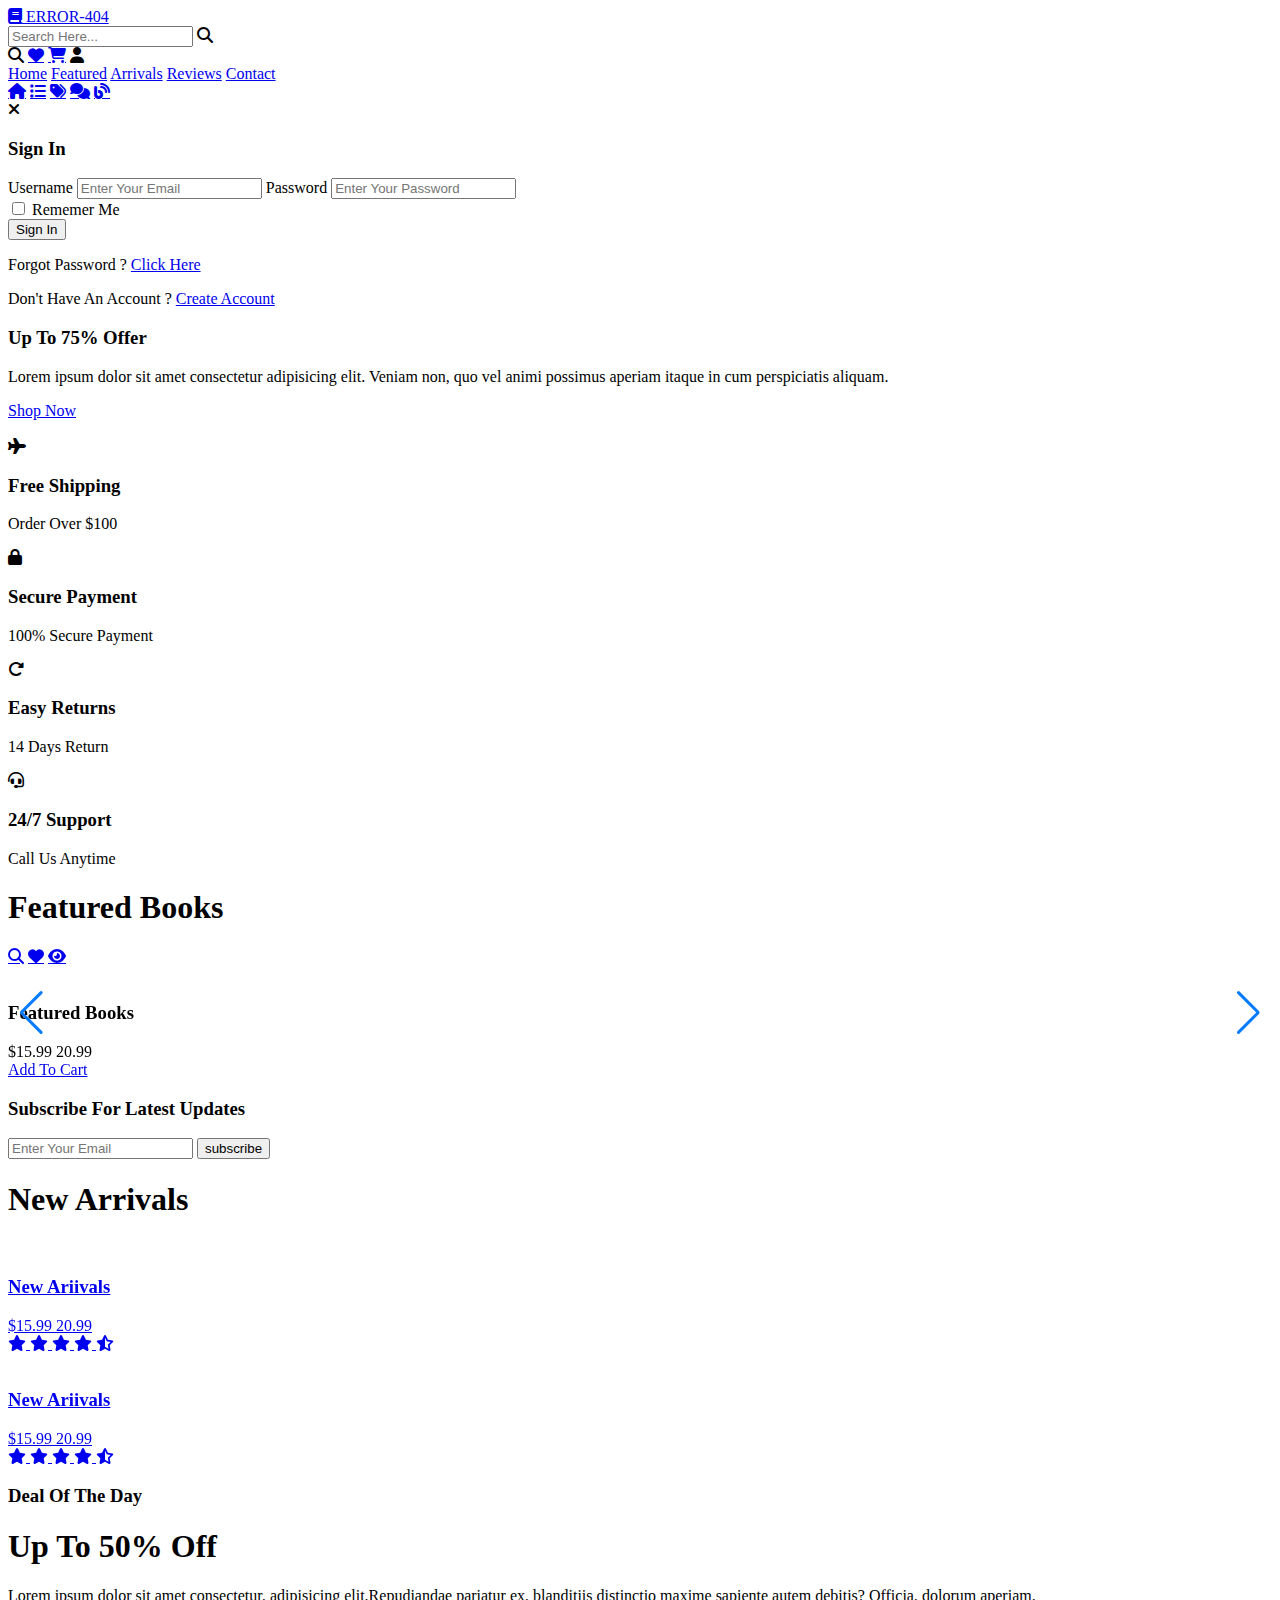
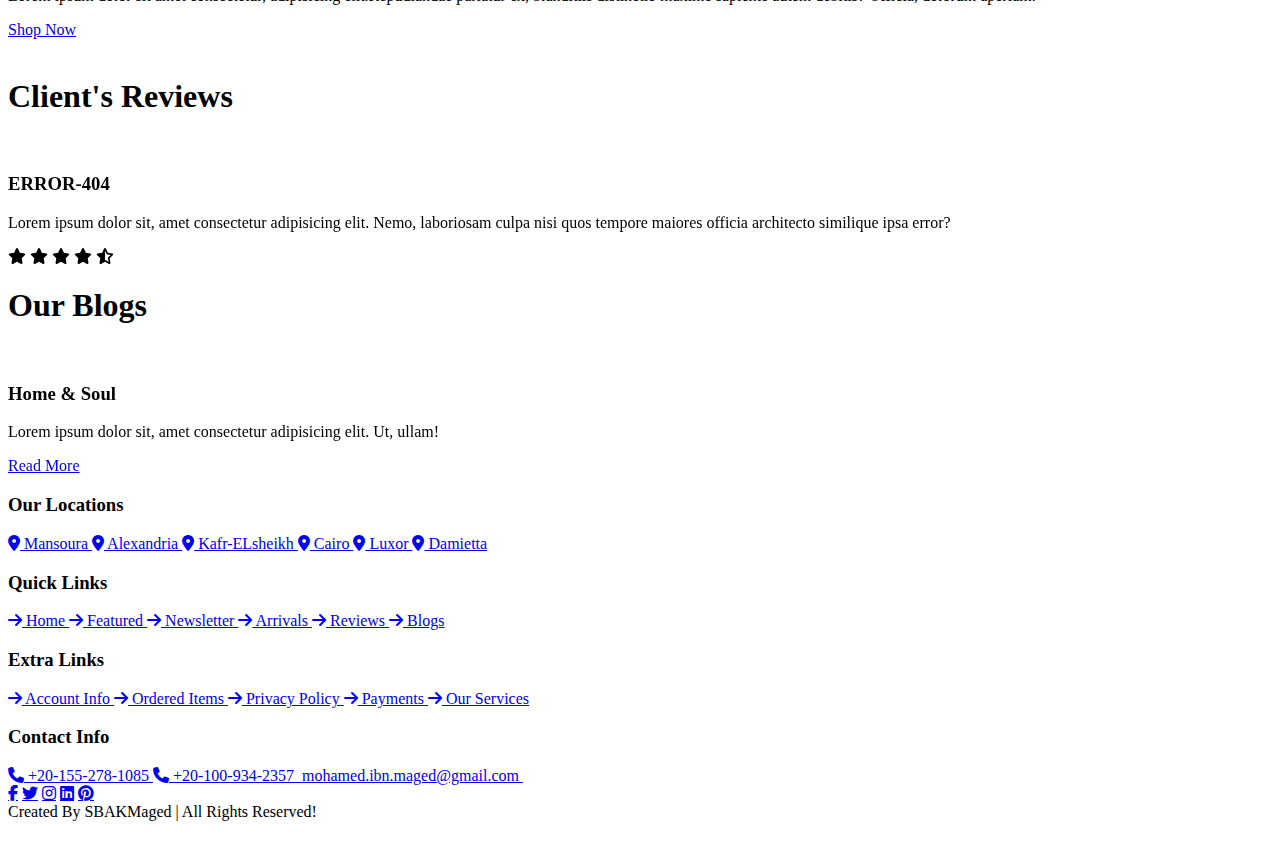
==== index.html @ fde37457 "Second" ====
<!DOCTYPE html>
<html lang="en">
<head>
    <meta charset="UTF-8">
    <meta http-equiv="X-UA-Compatible" content="IE=edge">
    <meta name="viewport" content="width=device-width, initial-scale=1.0">
    <title>ERROR 404</title>
    <link rel="stylesheet" href="https://cdnjs.cloudflare.com/ajax/libs/font-awesome/6.4.0/css/all.min.css">
    <link rel="stylesheet" href="css/style.css">
    <link rel="stylesheet" href="https://cdn.jsdelivr.net/npm/swiper@9/swiper-bundle.min.css"/>
</head>
<body>
<!--HEADER SECTION-->
    <header class="header">
        <div class="header-1">
            <a href="#" class="logo"> <i class="fas fa-book"></i> ERROR-404 </a>

            <form action="" class="search-form">
                <input type="search" name="" placeholder="Search Here..." id="Search-Box">
                <label for="Search-Box" class="fas fa-search"></label>
            </form>

            <div class="icons">
                <div id="Search-Btn" class="fas fa-search"></div>
                <a href="#" class="fas fa-heart"></a>
                <a href="#" class="fas fa-shopping-cart"></a>
                <div id="login-btn" class="fas fa-user"></div>
            </div>
        </div>

        <div class="header-2">
            <nav class="navbar">
                <a href="#home">Home</a>
                <a href="#featured">Featured</a>
                <a href="#arrivals">Arrivals</a>
                <a href="#reviews">Reviews</a>
                <a href="#contact">Contact</a>
            </nav>
        </div>
    </header>

    <nav class="bottom-navbar">
        <a href="#home" class="fas fa-home"></a>
        <a href="#featured" class="fas fa-list"></a>
        <a href="#arrivals" class="fas fa-tags"></a>
        <a href="#reviews" class="fas fa-comments"></a>
        <a href="#blogs" class="fas fa-blog"></a>
    </nav>

    <div class="login-form-container">

        <div id="close-login-btn" class="fas fa-times" >

        </div>

        <form action="">
            <h3>Sign In </h3>
            <span>Username</span>
            <input type="email" name="" placeholder="Enter Your Email" id="" class="box">
            <span>Password</span>
            <input type="password" name="" placeholder="Enter Your Password" id="" class="box">
            <div class="checkbox">
                <input type="checkbox" name="" id="remember-me">
                <label for="remember-me">Rememer Me</label>
            </div>
            <input type="submit" value="Sign In" class="btn">
            <p>Forgot Password ? <a href="#">Click Here</a></p>
            <p>Don't Have An Account ? <a href="register.html">Create Account</a></p>
        </form>
    </div>

    <section class="home" id="home">
        <div class="row">
            <div class="content">
                <h3>Up To 75% Offer</h3>
                <p>Lorem ipsum dolor sit amet consectetur adipisicing elit. 
                Veniam non, quo vel animi possimus aperiam itaque in cum perspiciatis aliquam.</p>
                <a href="#" class="btn">Shop Now</a>
            </div>
            <div class="swiper books-slider">
                <div class="swiper-wrapper">
                    <a href="#" class="swiper-slide"><img src="image/book1.jpg" alt=""></a>
                    <a href="#" class="swiper-slide"><img src="image/book2.jpg" alt=""></a>
                    <a href="#" class="swiper-slide"><img src="image/book3.jpg" alt=""></a>
                    <a href="#" class="swiper-slide"><img src="image/book4.jpg" alt=""></a>
                    <a href="#" class="swiper-slide"><img src="image/book5.jpg" alt=""></a>
                    <a href="#" class="swiper-slide"><img src="image/book6.jpg" alt=""></a>
                    <a href="#" class="swiper-slide"><img src="image/book7.jpg" alt=""></a>
                    <a href="#" class="swiper-slide"><img src="image/book8.jpg" alt=""></a>
                    <a href="#" class="swiper-slide"><img src="image/book9.jpg" alt=""></a>
                    <a href="#" class="swiper-slide"><img src="image/book10.png" alt=""></a>
                </div>
            </div>
        </div>
    </section>

    <section class="icons-container">
        <div class="icons">
            <i class="fas fa-plane"></i>
            <div class="content">
                <h3>Free Shipping</h3>
                <p>Order Over $100</p>
            </div>
        </div>

        <div class="icons">
            <i class="fas fa-lock"></i>
            <div class="content">
                <h3>Secure Payment</h3>
                <p>100% Secure Payment</p>
            </div>
        </div>

        <div class="icons">
            <i class="fas fa-redo-alt"></i>
            <div class="content">
                <h3>Easy Returns</h3>
                <p>14 Days Return</p>
            </div>
        </div>

        <div class="icons">
            <i class="fas fa-headset"></i>
            <div class="content">
                <h3>24/7 Support</h3>
                <p>Call Us Anytime</p>
            </div>
        </div>
    </section>
    <section class="featured" id="featured">
        <h1 class="heading"><span>Featured Books</span></h1>
        <div class="swiper featured-slider">
            <div class="swiper-wrapper">
                <div class="swiper-slide box">
                    <div class="icons">
                        <a href ="#" class="fas fa-search"></a>
                        <a href ="#" class="fas fa-heart"></a>
                        <a href ="#" class="fas fa-eye"></a>
                    </div>
                    <div class="image">
                        <img src="image/book1.jpg" alt="">
                    </div>
                    <div class="content">
                        <h3>Featured Books</h3>
                        <div class="price">$15.99 <span>20.99</span></div>
                        <a href="#" class="btn">Add To Cart</a>
                    </div>
                </div>

                <div class="swiper-slide box">
                    <div class="icons">
                        <a href ="#" class="fas fa-search"></a>
                        <a href ="#" class="fas fa-heart"></a>
                        <a href ="#" class="fas fa-eye"></a>
                    </div>
                    <div class="image">
                        <img src="image/book2.jpg" alt="">
                    </div>
                    <div class="content">
                        <h3>Featured Books</h3>
                        <div class="price">$15.99 <span>20.99</span></div>
                        <a href="#" class="btn">Add To Cart</a>
                    </div>
                </div>

                <div class="swiper-slide box">
                    <div class="icons">
                        <a href ="#" class="fas fa-search"></a>
                        <a href ="#" class="fas fa-heart"></a>
                        <a href ="#" class="fas fa-eye"></a>
                    </div>
                    <div class="image">
                        <img src="image/book3.jpg" alt="">
                    </div>
                    <div class="content">
                        <h3>Featured Books</h3>
                        <div class="price">$15.99 <span>20.99</span></div>
                        <a href="#" class="btn">Add To Cart</a>
                    </div>
                </div>

                <div class="swiper-slide box">
                    <div class="icons">
                        <a href ="#" class="fas fa-search"></a>
                        <a href ="#" class="fas fa-heart"></a>
                        <a href ="#" class="fas fa-eye"></a>
                    </div>
                    <div class="image">
                        <img src="image/book4.jpg" alt="">
                    </div>
                    <div class="content">
                        <h3>Featured Books</h3>
                        <div class="price">$15.99 <span>20.99</span></div>
                        <a href="#" class="btn">Add To Cart</a>
                    </div>
                </div>

                <div class="swiper-slide box">
                    <div class="icons">
                        <a href ="#" class="fas fa-search"></a>
                        <a href ="#" class="fas fa-heart"></a>
                        <a href ="#" class="fas fa-eye"></a>
                    </div>
                    <div class="image">
                        <img src="image/book5.jpg" alt="">
                    </div>
                    <div class="content">
                        <h3>Featured Books</h3>
                        <div class="price">$15.99 <span>20.99</span></div>
                        <a href="#" class="btn">Add To Cart</a>
                    </div>
                </div>

                <div class="swiper-slide box">
                    <div class="icons">
                        <a href ="#" class="fas fa-search"></a>
                        <a href ="#" class="fas fa-heart"></a>
                        <a href ="#" class="fas fa-eye"></a>
                    </div>
                    <div class="image">
                        <img src="image/book6.jpg" alt="">
                    </div>
                    <div class="content">
                        <h3>Featured Books</h3>
                        <div class="price">$15.99 <span>20.99</span></div>
                        <a href="#" class="btn">Add To Cart</a>
                    </div>
                </div>

                <div class="swiper-slide box">
                    <div class="icons">
                        <a href ="#" class="fas fa-search"></a>
                        <a href ="#" class="fas fa-heart"></a>
                        <a href ="#" class="fas fa-eye"></a>
                    </div>
                    <div class="image">
                        <img src="image/book7.jpg" alt="">
                    </div>
                    <div class="content">
                        <h3>Featured Books</h3>
                        <div class="price">$15.99 <span>20.99</span></div>
                        <a href="#" class="btn">Add To Cart</a>
                    </div>
                </div>

                <div class="swiper-slide box">
                    <div class="icons">
                        <a href ="#" class="fas fa-search"></a>
                        <a href ="#" class="fas fa-heart"></a>
                        <a href ="#" class="fas fa-eye"></a>
                    </div>
                    <div class="image">
                        <img src="image/book8.jpg" alt="">
                    </div>
                    <div class="content">
                        <h3>Featured Books</h3>
                        <div class="price">$15.99 <span>20.99</span></div>
                        <a href="#" class="btn">Add To Cart</a>
                    </div>
                </div>

                <div class="swiper-slide box">
                    <div class="icons">
                        <a href ="#" class="fas fa-search"></a>
                        <a href ="#" class="fas fa-heart"></a>
                        <a href ="#" class="fas fa-eye"></a>
                    </div>
                    <div class="image">
                        <img src="image/book9.jpg" alt="">
                    </div>
                    <div class="content">
                        <h3>Featured Books</h3>
                        <div class="price">$15.99 <span>20.99</span></div>
                        <a href="#" class="btn">Add To Cart</a>
                    </div>
                </div>

                <div class="swiper-slide box">
                    <div class="icons">
                        <a href ="#" class="fas fa-search"></a>
                        <a href ="#" class="fas fa-heart"></a>
                        <a href ="#" class="fas fa-eye"></a>
                    </div>
                    <div class="image">
                        <img src="image/book10.png" alt="">
                    </div>
                    <div class="content">
                        <h3>Featured Books</h3>
                        <div class="price">$15.99 <span>20.99</span></div>
                        <a href="#" class="btn">Add To Cart</a>
                    </div>
                </div>
            </div>
            <div class="swiper-button-next"></div>
            <div class="swiper-button-prev"></div>
        </div>
    </section>

    <section class="newsletter">
        <form action="">
            <h3>Subscribe For Latest Updates</h3>
            <input type="email" name="" id="" placeholder="Enter Your Email" class="box">
            <input type="submit" value="subscribe" class="btn">
        </form>
    </section>

    <section class="arrivals" id="arrivals">

        <h1 class="heading"> <span>New Arrivals</span> </h1>

        <div class="swiper arrivals-slider">

            <div class="swiper-wrapper">

                <a href="#" class="swiper-slide box">
                    <div class="image">
                        <img src="image/book1.jpg" alt="">
                    </div>
                    <div class="content">
                        <h3>New Ariivals</h3>
                        <div class="price">$15.99 <span>20.99</span></div>
                        <div class="stars">
                            <i class="fas fa-star"></i>
                            <i class="fas fa-star"></i>
                            <i class="fas fa-star"></i>
                            <i class="fas fa-star"></i>
                            <i class="fas fa-star-half-alt"></i>
                        </div>
                    </div>
                </a>

                <a href="#" class="swiper-slide box">
                    <div class="image">
                        <img src="image/book2.jpg" alt="">
                    </div>
                    <div class="content">
                        <h3>New Ariivals</h3>
                        <div class="price">$15.99 <span>20.99</span></div>
                        <div class="stars">
                            <i class="fas fa-star"></i>
                            <i class="fas fa-star"></i>
                            <i class="fas fa-star"></i>
                            <i class="fas fa-star"></i>
                            <i class="fas fa-star-half-alt"></i>
                        </div>
                    </div>
                </a>

                <a href="#" class="swiper-slide box">
                    <div class="image">
                        <img src="image/book3.jpg" alt="">
                    </div>
                    <div class="content">
                        <h3>New Ariivals</h3>
                        <div class="price">$15.99 <span>20.99</span></div>
                        <div class="stars">
                            <i class="fas fa-star"></i>
                            <i class="fas fa-star"></i>
                            <i class="fas fa-star"></i>
                            <i class="fas fa-star"></i>
                            <i class="fas fa-star-half-alt"></i>
                        </div>
                    </div>
                </a>

                <a href="#" class="swiper-slide box">
                    <div class="image">
                        <img src="image/book4.jpg" alt="">
                    </div>
                    <div class="content">
                        <h3>New Ariivals</h3>
                        <div class="price">$15.99 <span>20.99</span></div>
                        <div class="stars">
                            <i class="fas fa-star"></i>
                            <i class="fas fa-star"></i>
                            <i class="fas fa-star"></i>
                            <i class="fas fa-star"></i>
                            <i class="fas fa-star-half-alt"></i>
                        </div>
                    </div>
                </a>

                <a href="#" class="swiper-slide box">
                    <div class="image">
                        <img src="image/book5.jpg" alt="">
                    </div>
                    <div class="content">
                        <h3>New Ariivals</h3>
                        <div class="price">$15.99 <span>20.99</span></div>
                        <div class="stars">
                            <i class="fas fa-star"></i>
                            <i class="fas fa-star"></i>
                            <i class="fas fa-star"></i>
                            <i class="fas fa-star"></i>
                            <i class="fas fa-star-half-alt"></i>
                        </div>
                    </div>
                </a>
            </div>
        </div>
        
        <div class="swiper arrivals-slider">

            <div class="swiper-wrapper">

                <a href="#" class="swiper-slide box">
                    <div class="image">
                        <img src="image/book6.jpg" alt="">
                    </div>
                    <div class="content">
                        <h3>New Ariivals</h3>
                        <div class="price">$15.99 <span>20.99</span></div>
                        <div class="stars">
                            <i class="fas fa-star"></i>
                            <i class="fas fa-star"></i>
                            <i class="fas fa-star"></i>
                            <i class="fas fa-star"></i>
                            <i class="fas fa-star-half-alt"></i>
                        </div>
                    </div>
                </a>
                
                <a href="#" class="swiper-slide box">
                    <div class="image">
                        <img src="image/book7.jpg" alt="">
                    </div>
                    <div class="content">
                        <h3>New Ariivals</h3>
                        <div class="price">$15.99 <span>20.99</span></div>
                        <div class="stars">
                            <i class="fas fa-star"></i>
                            <i class="fas fa-star"></i>
                            <i class="fas fa-star"></i>
                            <i class="fas fa-star"></i>
                            <i class="fas fa-star-half-alt"></i>
                        </div>
                    </div>
                </a>
                
                <a href="#" class="swiper-slide box">
                    <div class="image">
                        <img src="image/book8.jpg" alt="">
                    </div>
                    <div class="content">
                        <h3>New Ariivals</h3>
                        <div class="price">$15.99 <span>20.99</span></div>
                        <div class="stars">
                            <i class="fas fa-star"></i>
                            <i class="fas fa-star"></i>
                            <i class="fas fa-star"></i>
                            <i class="fas fa-star"></i>
                            <i class="fas fa-star-half-alt"></i>
                        </div>
                    </div>
                </a>
                
                <a href="#" class="swiper-slide box">
                    <div class="image">
                        <img src="image/book9.jpg" alt="">
                    </div>
                    <div class="content">
                        <h3>New Ariivals</h3>
                        <div class="price">$15.99 <span>20.99</span></div>
                        <div class="stars">
                            <i class="fas fa-star"></i>
                            <i class="fas fa-star"></i>
                            <i class="fas fa-star"></i>
                            <i class="fas fa-star"></i>
                            <i class="fas fa-star-half-alt"></i>
                        </div>
                    </div>
                </a>
                
                <a href="#" class="swiper-slide box">
                    <div class="image">
                        <img src="image/book10.png" alt="">
                    </div>
                    <div class="content">
                        <h3>New Ariivals</h3>
                        <div class="price">$15.99 <span>20.99</span></div>
                        <div class="stars">
                            <i class="fas fa-star"></i>
                            <i class="fas fa-star"></i>
                            <i class="fas fa-star"></i>
                            <i class="fas fa-star"></i>
                            <i class="fas fa-star-half-alt"></i>
                        </div>
                    </div>
                </a>
            </div>
        </div>

    </section>

    <section class="deal">
        <div class="content">
            <h3>Deal Of The Day</h3>
            <h1>Up To 50% Off</h1>
            <p>Lorem ipsum dolor sit amet consectetur, adipisicing elit.Repudiandae pariatur ex, 
            blanditiis distinctio maxime sapiente autem debitis? Officia, dolorum aperiam.</p>
            <a href="#" class="btn">Shop Now</a>
        </div>
        <div class="image">
            <img src="image/book-deal.jpg" alt="">
        </div>
    </section>

    <section class="reviews" id="reviews">

        <h1 class="heading"> <span>Client's Reviews </span> </h1>

        <div class="swiper reviews-slider">

            <div class="swiper-wrapper">

                <div class="swiper-slide box">
                    
                    <img src="image/pic4.jpg" alt="">
                    <h3>ERROR-404</h3>
                    <p>Lorem ipsum dolor sit, amet consectetur adipisicing elit. 
                    Nemo, laboriosam culpa nisi quos tempore maiores officia architecto similique ipsa error?</p>
                    <div class="stars">
                        <i class="fas fa-star"></i>
                        <i class="fas fa-star"></i>
                        <i class="fas fa-star"></i>
                        <i class="fas fa-star"></i>
                        <i class="fas fa-star-half-alt"></i>
                    </div>
                </div>

                <div class="swiper-slide box">
                    <img src="image/pic2.jpg" alt="">
                    <h3>PROJECT     </h3>
                    <p>Lorem ipsum dolor sit, amet consectetur adipisicing elit. 
                    Nemo, laboriosam culpa nisi quos tempore maiores officia architecto similique ipsa error?</p>
                    <div class="stars">
                        <i class="fas fa-star"></i>
                        <i class="fas fa-star"></i>
                        <i class="fas fa-star"></i>
                        <i class="fas fa-star"></i>
                        <i class="fas fa-star-half-alt"></i>
                    </div>
                </div>

                <div class="swiper-slide box">
                    <img src="image/pic3.jpg" alt="">
                    <h3>Mohamed-Maged</h3>
                    <p>Lorem ipsum dolor sit, amet consectetur adipisicing elit. 
                    Nemo, laboriosam culpa nisi quos tempore maiores officia architecto similique ipsa error?</p>
                    <div class="stars">
                        <i class="fas fa-star"></i>
                        <i class="fas fa-star"></i>
                        <i class="fas fa-star"></i>
                        <i class="fas fa-star"></i>
                        <i class="fas fa-star-half-alt"></i>
                    </div>
                </div>

                <div class="swiper-slide box">
                    <img src="image/pic1.jpg" alt="">
                    <h3>Esraa-Sultan</h3>
                    <p>Lorem ipsum dolor sit, amet consectetur adipisicing elit. 
                    Nemo, laboriosam culpa nisi quos tempore maiores officia architecto similique ipsa error?</p>
                    <div class="stars">
                        <i class="fas fa-star"></i>
                        <i class="fas fa-star"></i>
                        <i class="fas fa-star"></i>
                        <i class="fas fa-star"></i>
                        <i class="fas fa-star-half-alt"></i>
                    </div>
                </div>

                <div class="swiper-slide box">
                    <img src="image/pic6.jpg" alt="">
                    <h3>Salma-Mohsen</h3>
                    <p>Lorem ipsum dolor sit, amet consectetur adipisicing elit. 
                    Nemo, laboriosam culpa nisi quos tempore maiores officia architecto similique ipsa error?</p>
                    <div class="stars">
                        <i class="fas fa-star"></i>
                        <i class="fas fa-star"></i>
                        <i class="fas fa-star"></i>
                        <i class="fas fa-star"></i>
                        <i class="fas fa-star-half-alt"></i>
                    </div>
                </div>

                <div class="swiper-slide box">
                    <img src="image/pic5.jpg" alt="">
                    <h3>Mohamed-Lotfy</h3>
                    <p>Lorem ipsum dolor sit, amet consectetur adipisicing elit. 
                    Nemo, laboriosam culpa nisi quos tempore maiores officia architecto similique ipsa error?</p>
                    <div class="stars">
                        <i class="fas fa-star"></i>
                        <i class="fas fa-star"></i>
                        <i class="fas fa-star"></i>
                        <i class="fas fa-star"></i>
                        <i class="fas fa-star-half-alt"></i>
                    </div>
                </div>
            </div>
        </div>
    </section>

    <section class="blogs" id="blogs">
        <h1 class="heading"> <span>Our Blogs</span> </h1>
        <div class="swiper blogs-slider">
            <div class="swiper-wrapper">
                <div class="swiper-slide box">
                    <div class="image">
                        <img src="image/blog1.png" alt="">
                    </div>
                    <div class="content">
                        <h3>Home & Soul</h3>
                        <p>Lorem ipsum dolor sit, amet consectetur adipisicing elit. Ut, ullam!</p>
                        <a href="#" class="btn">Read More</a>
                    </div>
                </div>

                <div class="swiper-slide box">
                    <div class="image">
                        <img src="image/blog2.jpg" alt="">
                    </div>
                    <div class="content">
                        <h3>Light & Lovely</h3>
                        <p>Lorem ipsum dolor sit, amet consectetur adipisicing elit. Ut, ullam!</p>
                        <a href="#" class="btn">Read More</a>
                    </div>
                </div>

                <div class="swiper-slide box">
                    <div class="image">
                        <img src="image/blog3.jpg" alt="">
                    </div>
                    <div class="content">
                        <h3>Obsessed Look</h3>
                        <p>Lorem ipsum dolor sit, amet consectetur adipisicing elit. Ut, ullam!</p>
                        <a href="#" class="btn">Read More</a>
                    </div>
                </div>

                <div class="swiper-slide box">
                    <div class="image">
                        <img src="image/blog4.jpg" alt="">
                    </div>
                    <div class="content">
                        <h3>Lexistance</h3>
                        <p>Lorem ipsum dolor sit, amet consectetur adipisicing elit. Ut, ullam!</p>
                        <a href="#" class="btn">Read More</a>
                    </div>
                </div>

                <div class="swiper-slide box">
                    <div class="image">
                        <img src="image/blog5.jpg" alt="">
                    </div>
                    <div class="content">
                        <h3>Lifestyle Bee</h3>
                        <p>Lorem ipsum dolor sit, amet consectetur adipisicing elit. Ut, ullam!</p>
                        <a href="#" class="btn">Read More</a>
                    </div>
                </div>
            </div>
        </div>
    </section>

    <section class="footer">
        <div class="box-container">
            <div class="box">
                <h3>Our Locations</h3>
                <a href="#"> <i class="fas fa-map-marker-alt"></i> Mansoura </a>
                <a href="#"> <i class="fas fa-map-marker-alt"></i> Alexandria </a>
                <a href="#"> <i class="fas fa-map-marker-alt"></i> Kafr-ELsheikh </a>
                <a href="#"> <i class="fas fa-map-marker-alt"></i> Cairo </a>
                <a href="#"> <i class="fas fa-map-marker-alt"></i> Luxor </a>
                <a href="#"> <i class="fas fa-map-marker-alt"></i> Damietta </a>
            </div>
            <div class="box">
                <h3>Quick Links</h3>
                <a href="#"> <i class="fas fa-arrow-right"></i> Home </a>
                <a href="#featured.html"> <i class="fas fa-arrow-right"></i> Featured </a>
                <a href="#newsletter.html"> <i class="fas fa-arrow-right"></i> Newsletter </a>
                <a href="#arrivals.html"> <i class="fas fa-arrow-right"></i> Arrivals </a>
                <a href="#reviews.html"> <i class="fas fa-arrow-right"></i> Reviews </a>
                <a href="#section.blogs"> <i class="fas fa-arrow-right"></i> Blogs </a>
            </div>
            <div class="box">
                <h3>Extra Links</h3>
                <a href="#"> <i class="fas fa-arrow-right"></i> Account Info </a>
                <a href="#"> <i class="fas fa-arrow-right"></i> Ordered Items </a>
                <a href="#"> <i class="fas fa-arrow-right"></i> Privacy Policy </a>
                <a href="#"> <i class="fas fa-arrow-right"></i> Payments </a>
                <a href="#"> <i class="fas fa-arrow-right"></i> Our Services </a>
            </div>
            <div class="box">
                <h3>Contact Info</h3>
                <a href="#"> <i class="fas fa-phone"></i> +20-155-278-1085 </a>
                <a href="#"> <i class="fas fa-phone"></i> +20-100-934-2357 </a>
                <a href="#"><i class="fas fa-envelpoe"></i> mohamed.ibn.maged@gmail.com </a>
                <img src="image/world-map.png" class="map" alt="">
            </div>
        </div>

        <div class="share">
            <a href="#" class="fab fa-facebook-f"></a>
            <a href="#" class="fab fa-twitter"></a>
            <a href="#" class="fab fa-instagram"></a>
            <a href="#" class="fab fa-linkedin"></a>
            <a href="#" class="fab fa-pinterest"></a>
        </div>

        <div class="credit">Created By <span>SBAKMaged</span> | All Rights Reserved!</div>
    </section>

    <div class="loader-container">
        <img src="image/Spin-1.2s-237px.svg" alt="">
    </div>


<script src="https://cdn.jsdelivr.net/npm/swiper@9/swiper-bundle.min.js"></script>

<script src="js/script.js"></script>    
</body>
</html>
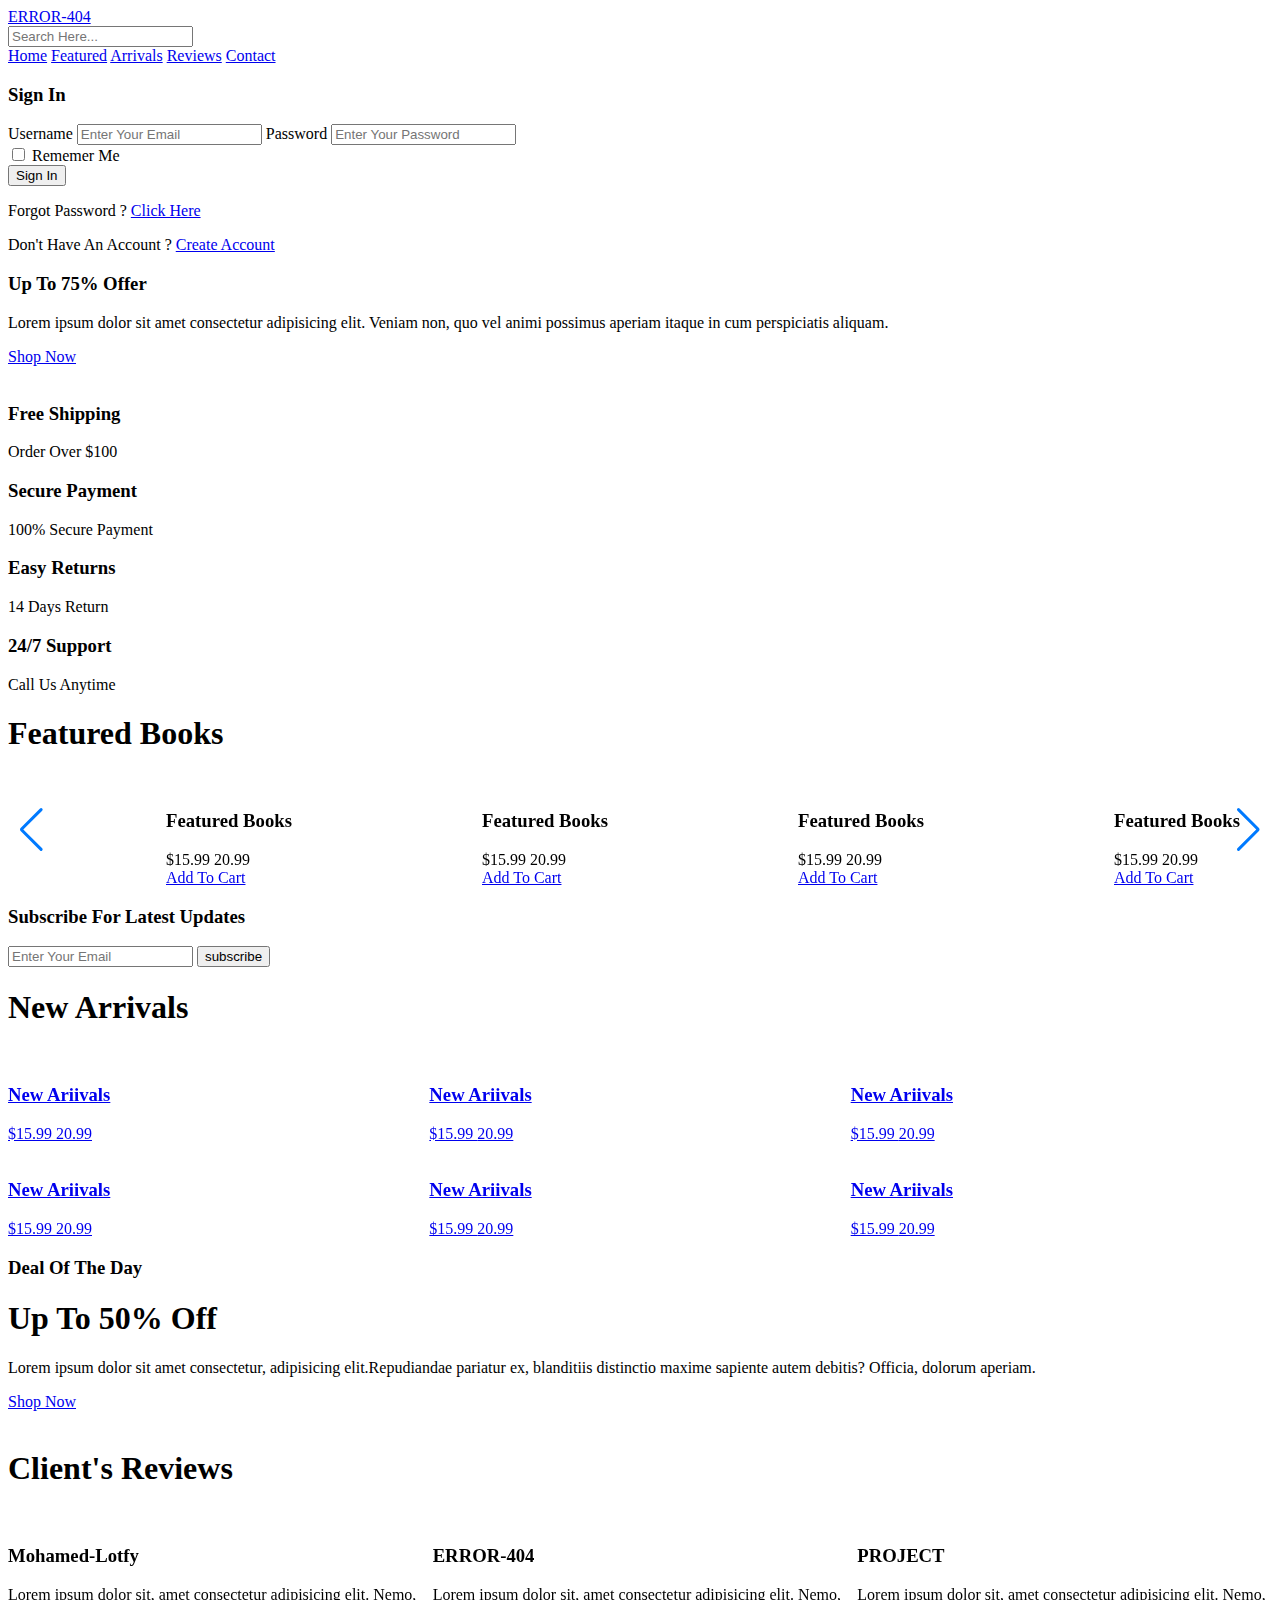
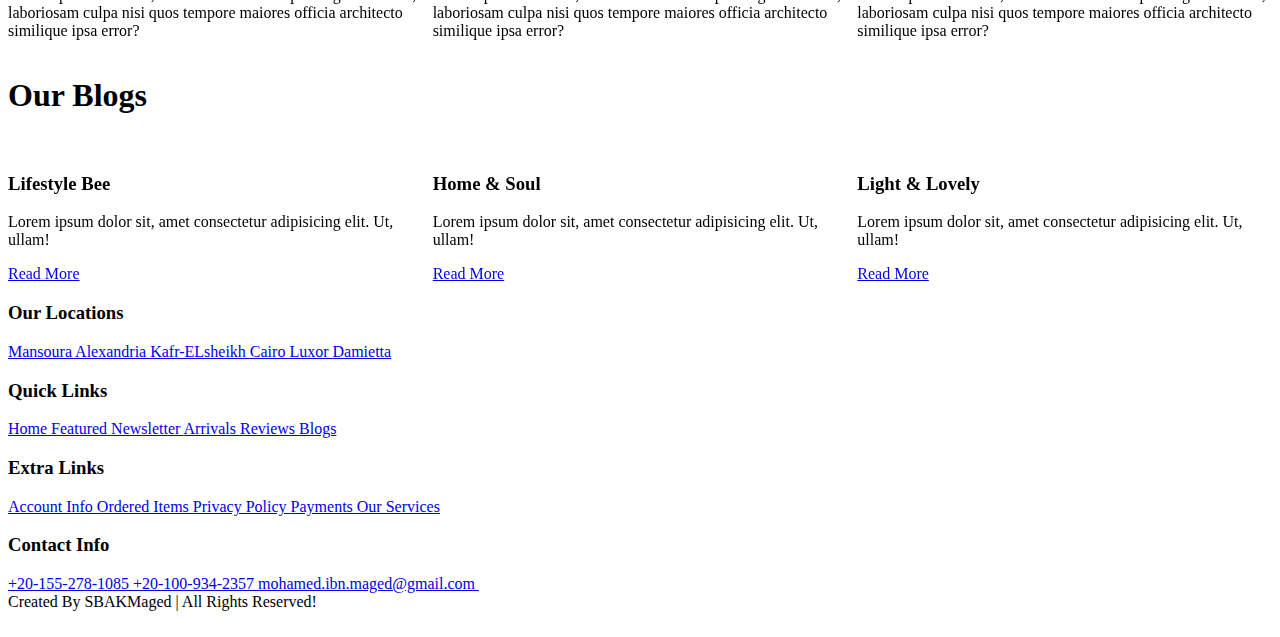
==== commit 56ed795a: "Third Commit" ====
--- a/index.html
+++ b/index.html
@@ -5,7 +5,7 @@
     <meta http-equiv="X-UA-Compatible" content="IE=edge">
     <meta name="viewport" content="width=device-width, initial-scale=1.0">
     <title>ERROR 404</title>
-    <link rel="stylesheet" href="https://cdnjs.cloudflare.com/ajax/libs/font-awesome/6.4.0/css/all.min.css">
+    <link rel="stylesheet" href="css/all.css">
     <link rel="stylesheet" href="css/style.css">
     <link rel="stylesheet" href="https://cdn.jsdelivr.net/npm/swiper@9/swiper-bundle.min.css"/>
 </head>
@@ -63,7 +63,7 @@
                 <input type="checkbox" name="" id="remember-me">
                 <label for="remember-me">Rememer Me</label>
             </div>
-            <input type="submit" value="Sign In" class="btn">
+            <input type="submit" value="Sign In" class="btn" id="signin-login-btn">
             <p>Forgot Password ? <a href="#">Click Here</a></p>
             <p>Don't Have An Account ? <a href="register.html">Create Account</a></p>
         </form>
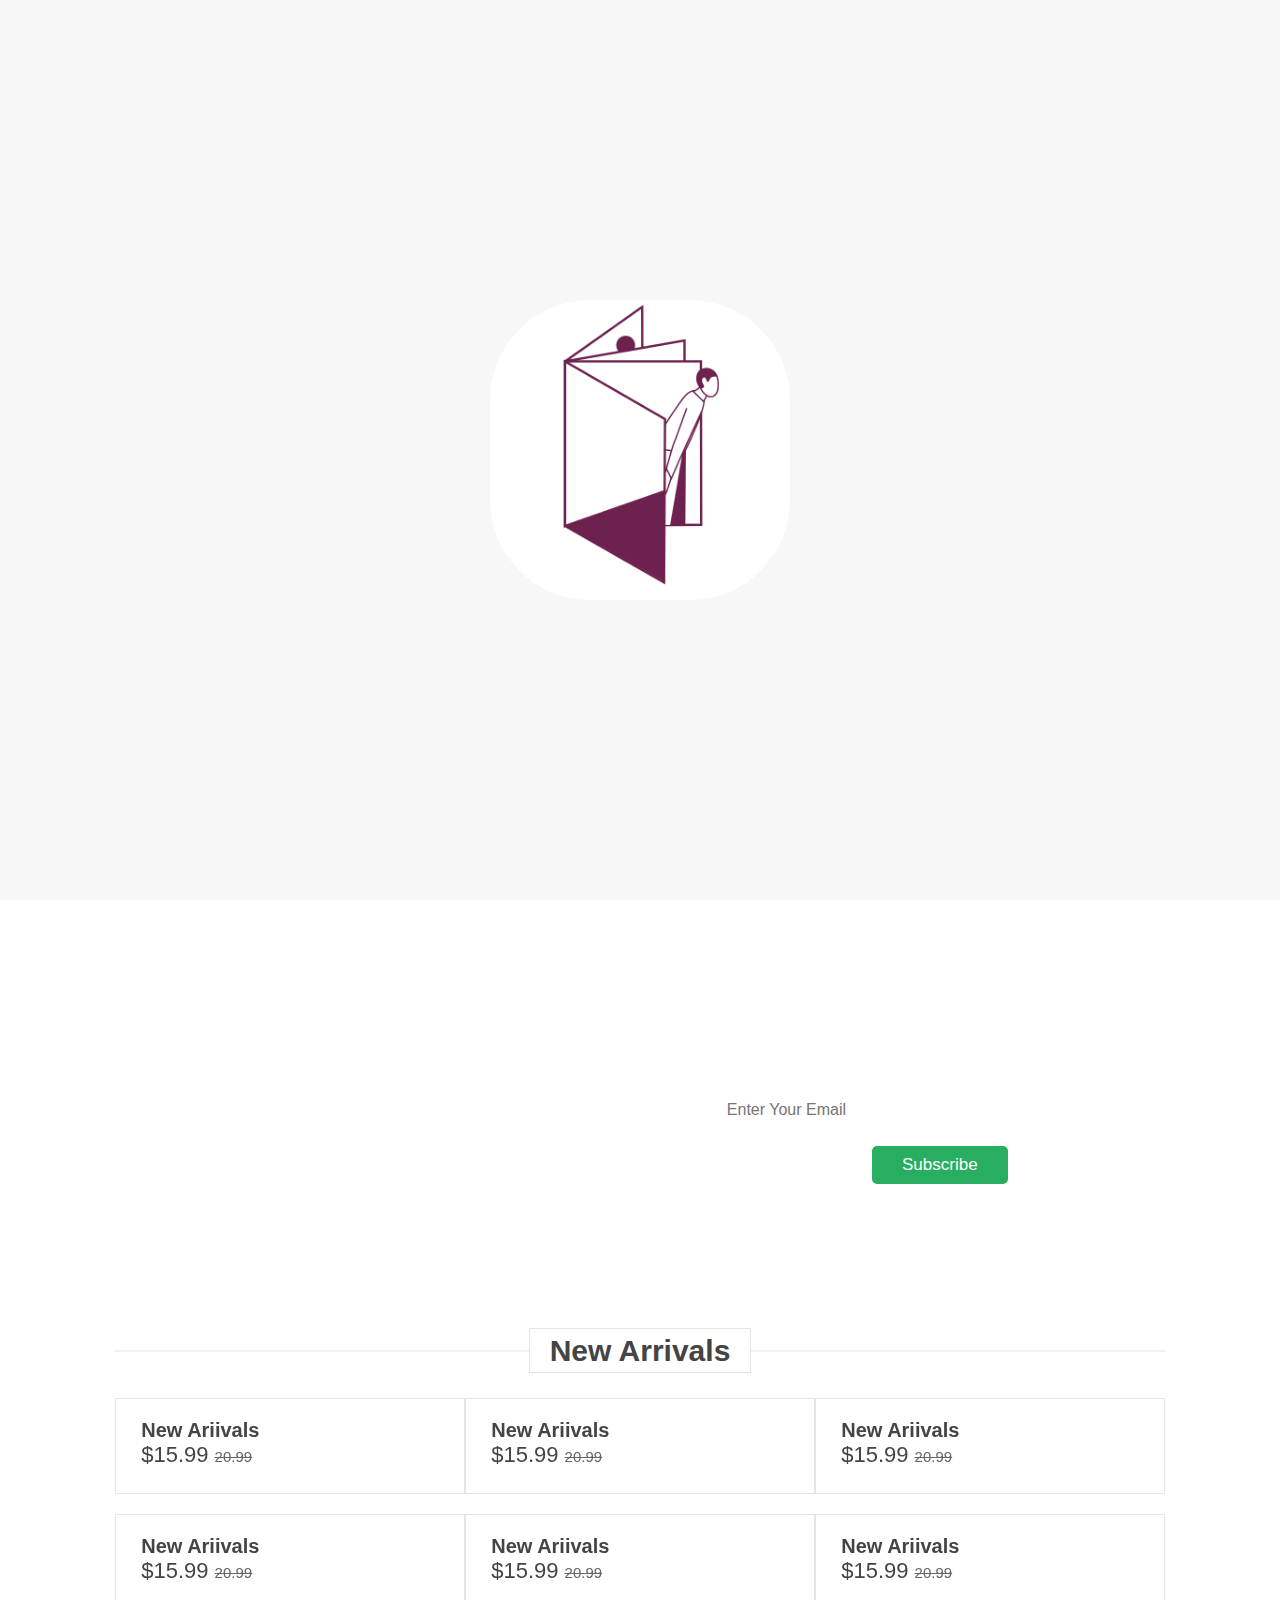
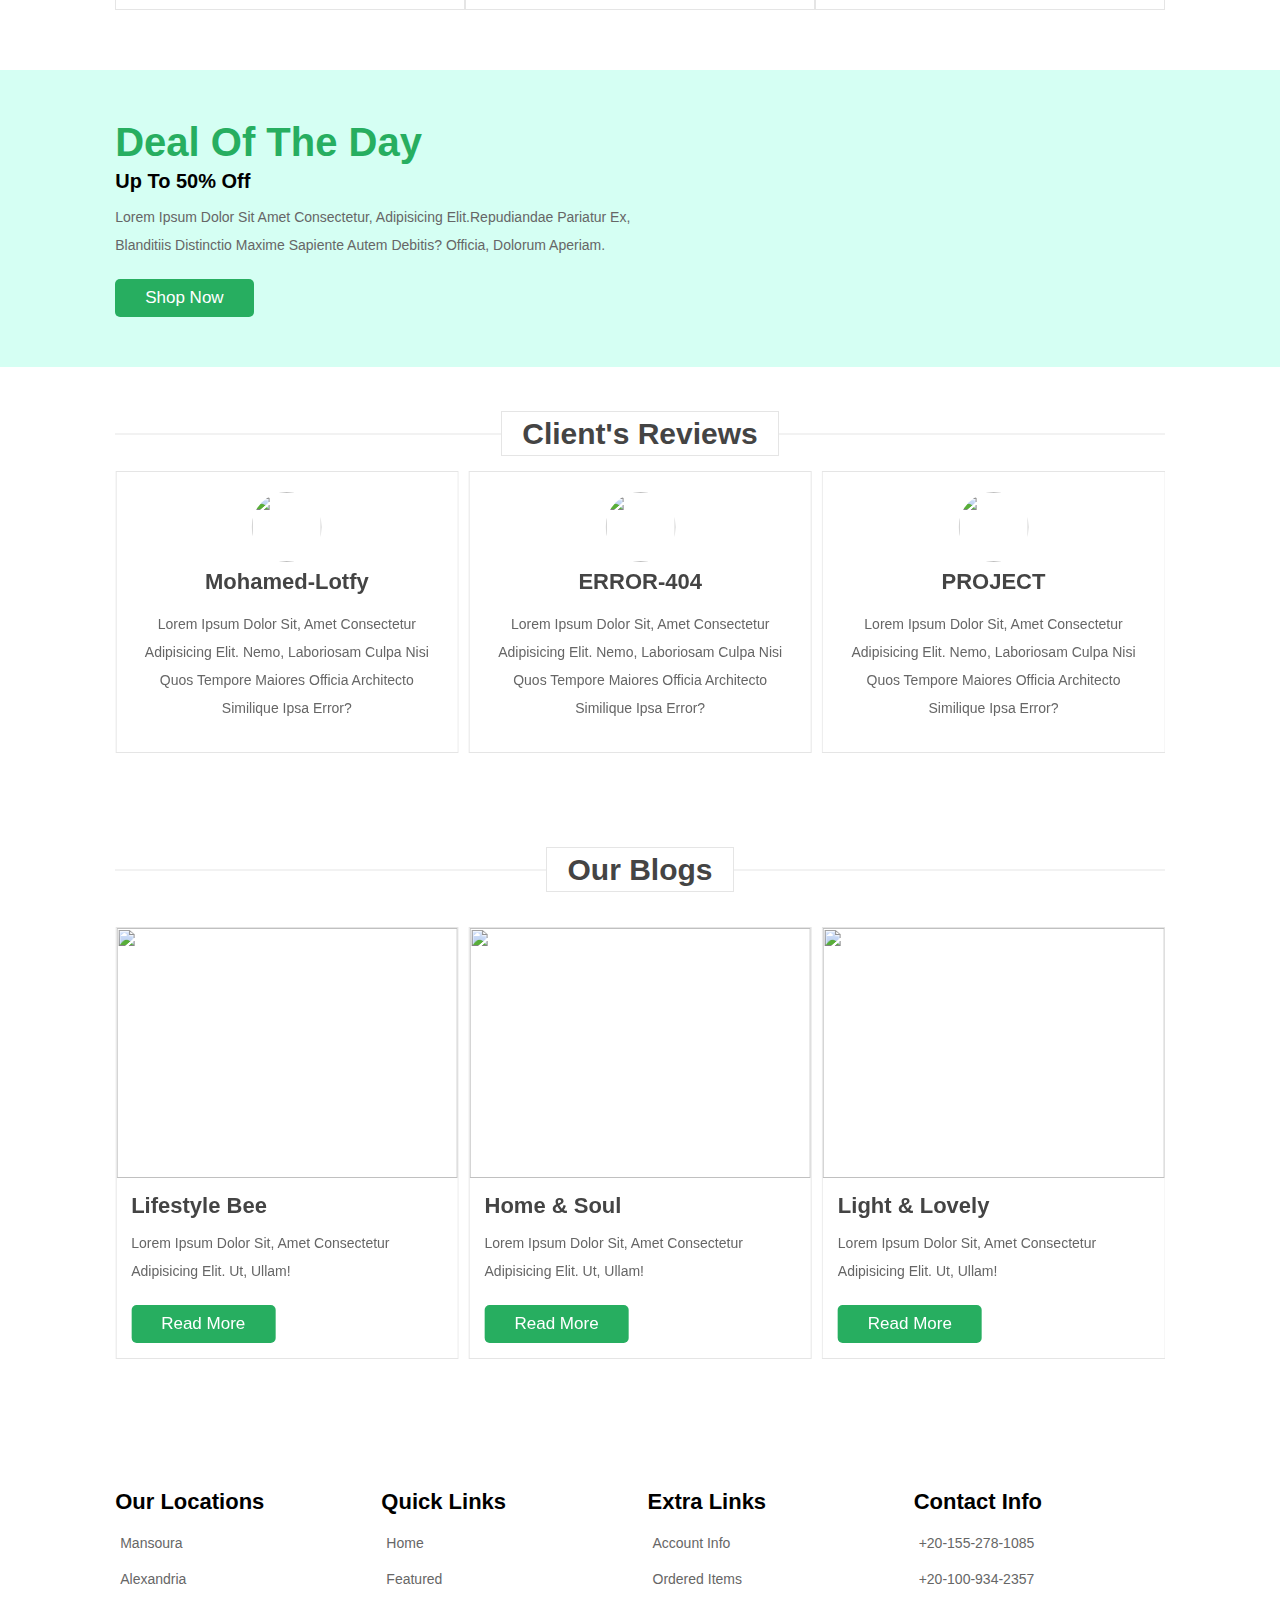
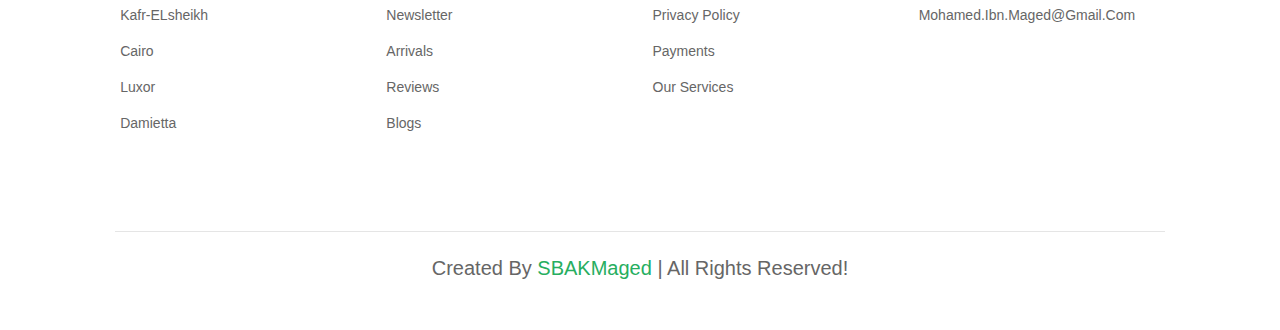
==== commit 45f08743: "Arrivals-Page" ====
--- a/index.html
+++ b/index.html
@@ -31,20 +31,19 @@
         <div class="header-2">
             <nav class="navbar">
                 <a href="#home">Home</a>
-                <a href="#featured">Featured</a>
-                <a href="#arrivals">Arrivals</a>
+                <a href="Arrivals.html">Arrivals % Featured</a>
                 <a href="#reviews">Reviews</a>
-                <a href="#contact">Contact</a>
+                <a href="ContactUs.html">Contact</a>
             </nav>
         </div>
     </header>
 
     <nav class="bottom-navbar">
         <a href="#home" class="fas fa-home"></a>
-        <a href="#featured" class="fas fa-list"></a>
-        <a href="#arrivals" class="fas fa-tags"></a>
+        <a href="Arrivals.html" class="fas fa-tags"></a>
         <a href="#reviews" class="fas fa-comments"></a>
         <a href="#blogs" class="fas fa-blog"></a>
+        <a href="ContactUs.html" class="fas fa-blog"></a>
     </nav>
 
     <div class="login-form-container">
@@ -712,7 +711,7 @@
     </section>
 
     <div class="loader-container">
-        <img src="image/Spin-1.2s-237px.svg" alt="">
+        <img src="image/main-page-loader.gif" alt="">
     </div>
 
 
--- a/css/style.css
+++ b/css/style.css
@@ -0,0 +1,680 @@
+:root{
+    --green:#27ae60;
+    --dark-color:#219150;
+    --black:#444;
+    --light-color:#666;
+    --border:.1rem solid rgba(0,0,0,.1);
+    --border-hover:.1rem solid var (var(--black));
+    --box-shadow:0 .5rem 1rem rgba(0,0,0,.1);
+}
+
+*{
+    font-family: 'Poppins' , sans-serif;
+    margin: 0; padding: 0;
+    box-sizing: border-box;
+    outline: none; border: none;
+    text-decoration: none;
+    text-transform: capitalize;
+    transition: all 0.2s linear;
+    transition: width none;
+}
+html{
+    font-size: 62.5%;
+    overflow-x: hidden;
+    scroll-padding-top: 5rem;
+    scroll-behavior: smooth;
+}
+html::-webkit-scrollbar{
+    width: 1rem;
+}
+html::-webkit-scrollbar-track{
+    background: transparent;
+}
+html::-webkit-scrollbar-thumb{
+    background: var(--black);
+}
+.heading{
+    text-align: center;
+    margin-bottom: 2rem;
+    position: relative;
+}
+.heading::before{
+    content: '';
+    position: absolute;
+    top: 50%; left: 0;
+    transform: translateY(-50%);
+    width: 100%;
+    height: .1rem;
+    background: rgba(0,0,0,.1);
+    z-index: -1;
+}
+
+.heading span{
+    font-size: 3rem;
+    padding: .5rem 2rem;
+    color: var(--black);
+    background: #fff;
+    border: var(--border); 
+}
+section{
+    padding: 5rem 9%;
+}
+.btn{
+    margin-top: 1rem;
+    display: inline-block;
+    padding: .9rem 3rem;
+    border-radius: .5rem;
+    color: #fff;
+    background: var(--green);
+    font-size: 1.7rem;
+    font-weight: 500;
+    cursor: pointer;
+}
+.btn:hover{
+    background: var(--dark-color);
+}
+
+.header .header-1{
+    background: #fff;
+    padding: 1.5rem 9%;
+    display: flex;
+    align-items: center;
+    justify-content: space-between;
+}
+.header .header-1 .logo{
+    font-size: 2.5rem;
+    font-weight: bolder;
+    color: var(--black);
+}
+.header .header-1 .logo i
+{
+    color: var(--green);
+}
+.header .header-1 .search-form{
+    width: 50rem;
+    height: 5rem;
+    border: var(--border);
+    overflow: hidden;
+    background: #fff;
+    display: flex;
+    align-items: center;
+    border-radius: .5rem;
+}
+.header .header-1 .search-form input{
+    font-size: 1.5rem;
+    padding: 0 1.2rem;
+    height: 100%;
+    width: 100%;
+    text-transform: none;
+    color: var(--black);
+}
+.header .header-1 .search-form label{
+    font-size: 2.5rem;
+    padding-right: 1.5rem;
+    color: var(--black);
+    cursor: pointer;
+}
+.header .header-1 .search-form label:hover{
+    color: var(--green);
+    
+}
+.header .header-1 .icons div,
+.header .header-1 .icons a{
+    font-size: 2.5rem;
+    margin-left: 1.5rem;
+    color: var(--black);
+    cursor: pointer;
+}
+.header .header-1 .icons div:hover,
+.header .header-1 .icons a:hover{
+    color: var(--green);
+}
+#Search-Btn{
+    display: none;
+}
+.header .header-2{
+    background: var(--green);
+}
+.header .header-2 .navbar{
+    text-align: center;
+}
+.header .header-2 .navbar a{
+    color: #fff;
+    display: inline-block;
+    padding: 1.2rem;
+    font-size: 1.7rem;
+}
+.header .header-2 .navbar a:hover{
+    background: var(--dark-color);
+}
+
+.header .header-2.active{
+    position: fixed;
+    top: 0; left: 0; right: 0;
+    z-index: 1000;
+}
+.bottom-navbar{
+    text-align: center;
+    background: var(--green);
+    position: fixed;
+    bottom: 0; left: 0; right: 0;
+    z-index: 1000;
+    display: none;
+}
+.bottom-navbar a{
+    font-size: 2.5rem;
+    padding: 2rem;
+    color: #fff;
+}
+.bottom-navbar a:hover{
+    background: var(--dark-color);
+}
+.login-form-container{
+    display: flex;
+    align-items: center;
+    justify-content: center;
+    background: rgba(255,255,255,9);
+    position: fixed;
+    top: 0; right: -105%;
+    z-index: 10000;
+    height: 100%; width: 100%;
+}
+.login-form-container form{
+    background: #fff;
+    border: var(--border);
+    width: 40rem;
+    padding: 2rem;
+    box-shadow: var(--box-shadow);
+    border-radius: .5rem;
+    margin: 2rem;
+}
+.login-form-container form h3{
+    font-size: 2.5rem;
+    text-transform: uppercase;
+    color: var(--black);
+    text-align: center;
+}
+.login-form-container form span{
+    display: block;
+    font-size: 1.5rem;
+    padding-top: 1rem;
+}
+.login-form-container form .box{
+    width: 100%;
+    margin: .7rem 0;
+    font-size: 1.6rem;
+    border: var(--border);
+    border-radius: .5rem;
+    padding: 1rem 1.2rem;
+    color: var(--black);
+    text-transform: none;
+}
+.login-form-container form .checkbox{
+    display: flex;
+    align-items: center;
+    gap: .5rem;
+    padding: 1rem 0;
+}
+.login-form-container form .checkbox label{
+    font-size: 1.5rem;
+    color: var(--light-color);
+    cursor: pointer;
+}
+.login-form-container form .btn{
+    text-align: center;
+    width: 100%;
+    margin: 1.5rem 0;
+}
+.login-form-container form p{
+    padding-top: 0.8rem;
+    color: var(--light-color);
+    font-size: 1.5rem;
+}
+.login-form-container form p a{
+    color: var(--green);
+    text-decoration: underline;
+}
+.login-form-container #close-login-btn{
+    position: absolute;
+    top: 1.5rem; right: 2.5rem;
+    font-size: 5rem;
+    color: var(--black);
+    cursor: pointer;
+}
+.login-form-container.active{
+    right: 0;
+}
+
+.home{
+    background: url(../image/banner.jpg) no-repeat;
+    background-size: cover;
+    background-position: center;
+}
+.home .row{
+    display: flex;
+    flex-wrap: wrap;
+    align-items: center;
+    gap: 1.5rem;
+}
+.home .row .content{
+    flex: 1 1 42rem;
+}
+.home .row .books-slider{
+    flex: 1 1 42rem;
+    text-align: center;
+    margin-top: 2rem;
+}
+.home .row .books-slider a img{
+    height: 25rem;
+    margin: 1rem;
+    border-radius: 2rem;
+    box-shadow: var(--box-shadow);
+}
+.home .row .books-slider a:hover img{
+    transform: scale(.9);
+}
+
+
+
+.home .row .content h3{
+    color: var(--black);
+    font-size: 4.5rem;
+
+}
+.home .row .content p{
+    color: var(--light-color);
+    font-size: 1.4rem;
+    line-height: 2;
+    padding: 1rem 0;
+    
+}
+
+.icons-container{
+    display: grid;
+    grid-template-columns: repeat(auto-fit , minmax(25rem , 1fr));
+    gap: 1.5rem;
+}
+.icons-container .icons{
+    display: flex;
+    align-items: center;
+    gap: 1.5rem;
+    padding: 2rem 0;
+}
+.icons-container .icons i{
+    font-size: 3.5rem;
+    color: var(--green);
+}
+.icons-container .icons h3{
+    font-size: 2.2rem;
+    color: var(--black);
+    padding-bottom: 0.5rem;  
+}
+.icons-container .icons p{
+    font-size: 1.4rem;
+    color: var(--light-color);
+}
+
+.featured .featured-slider .box{
+    width: 25rem;
+    margin: 2rem 0;
+    position: relative;
+    overflow: hidden;
+    border: var(--border);
+    text-align: center;
+}
+.featured .featured-slider .box:hover{
+    border: var(--border-hover);
+}
+.featured .featured-slider .box .image{
+    padding: 1rem;
+    background: linear-gradient(15deg , #eee 30% , #fff 30.1%); 
+}
+
+.featured .featured-slider .box:hover .image{
+    transform: translateY(6rem);
+}
+.featured .featured-slider .box .image img{
+    height: 25rem;
+}
+.featured .featured-slider .box .icons{
+    border-bottom: var(--border-hover);
+    position: absolute;
+    top: 0; left: 0; right: 0;
+    background: #fff;
+    z-index: 1;
+    transform: translateY(-105%);
+}
+.featured .featured-slider .box:hover .icons{
+    transform: translateY(0%);
+}
+.featured .featured-slider .box .icons a{
+    color: var(--black);
+    font-size: 2.2rem;
+    margin: 1.3rem 1.5rem;  
+}
+.featured .featured-slider .box .icons a:hover{
+    background: var(--green);
+    color: #fff;   
+}
+.featured .featured-slider .box .content{
+    background: #fff;
+    padding: 1.5rem;
+}
+.featured .featured-slider .box .content h3{
+    font-size: 2rem;
+    color: var(--black);
+}
+.featured .featured-slider .box .content .price{
+    font-size: 2.2rem;
+    color: var(--black);
+    padding-top: 1rem;
+}
+.featured .featured-slider .box .content .price span{
+    font-size: 1.5rem;
+    color: var(--light-color);
+    text-decoration: line-through;
+}
+.swiper-button-next ,
+.swiper-button-prev{
+    border: var(--border-hover);
+    height: 4rem; width: 4rem;
+    color: black;
+    background: #fff;
+}
+.swiper-button-next::after ,
+.swiper-button-prev::after{
+    font-size: 2rem;
+}
+.swiper-button-next:hover,
+.swiper-button-prev:hover{
+    background: var(--black);
+    color: #fff;
+}
+.newsletter{
+    background: url(../image/newsletter.jpg) no-repeat;
+    background-size: cover;
+    background-position: center;
+    background-attachment: fixed;
+}
+.newsletter form{
+    max-width: 45rem;
+    margin-left: auto;
+    text-align: center;
+    padding: 5rem 0;
+}
+.newsletter form h3{
+    font-size: 2.2rem;
+    color: #fff;
+    padding-bottom: .7rem;
+    font-weight: normal;
+}
+.newsletter form .box{
+    width: 100%;
+    margin: .7rem 0;
+    padding: 1rem 1.2rem;
+    font-size: 1.6rem;
+    color: var(--black);
+    border-radius: .5rem;
+    text-transform: none;
+}
+.arrivals .arrivals-slider .box{
+    display: flex; align-items: center;
+    gap: 1.5rem;
+    padding: 2rem 1rem;
+    border: var(--border);
+    margin: 1rem 0;
+}
+.arrivals .arrivals-slider .box:hover{
+    border: var(--border-hover);
+}
+.arrivals .arrivals-slider .box .image img{
+    height: 15rem;
+}
+.arrivals .arrivals-slider .box .content h3{
+    font-size: 2rem;
+    color: var(--black);
+}
+.arrivals .arrivals-slider .box .content .price{
+    font-size: 2.2rem;
+    color: var(--black);
+    padding-bottom: .5rem;
+}
+.arrivals .arrivals-slider .box .content .price span{
+    font-size: 1.5rem;
+    color: var(--light-color);
+    text-decoration: line-through;
+}
+.arrivals .arrivals-slider .box .content .stars i{
+    font-size: 1.5rem;
+    color: var(--green);
+}
+.deal{
+    background: #D5FFF3;
+    display: flex;
+    justify-content: center;
+    align-items: center;
+    flex-wrap: wrap;
+    gap: 1.5rem;
+}
+.deal .content{
+    flex: 1 1 42rem;
+}
+.deal .image{
+    flex: 1 1 42rem;
+}
+.deal .image img{
+    width: 100%;
+}
+.deal .content h3{
+    color: var(--green);
+    font-size: 4rem;
+    padding-bottom: 0.5rem;
+}
+.deal .content p{
+    padding: 1rem 0;
+    color: var(--light-color);
+    font-size: 1.4rem;
+    line-height: 2 ;
+}
+.reviews .reviews-slider .box{
+    width: 30rem;
+    border: var(--border);
+    padding: 2rem;
+    text-align: center;
+}
+.reviews .reviews-slider .box:hover{
+    border: var(--border-hover);
+}
+.reviews .reviews-slider .box img{
+    height: 7rem;
+    width: 7rem;
+    border-radius: 50%;
+    object-fit: cover;
+}
+.reviews .reviews-slider .box h3{
+    color: var(--black);
+    font-size: 2.2rem;
+    padding: .5rem 0;
+}
+.reviews .reviews-slider .box p{
+    color: var(--light-color);
+    font-size: 1.4rem;
+    padding: 1rem 0;
+    line-height: 2;
+}
+.reviews .reviews-slider .box .stars i{
+     font-size: 1.7rem;
+     color: var(--green);
+}
+.blogs .blogs-slider .box{
+    margin: 2rem 0;
+    border: var(--border);
+}
+.blogs .blogs-slider .box:hover{
+    border: var(--border-hover);
+}
+.blogs .blogs-slider .box .image{
+    height: 25rem;
+    width: 100%;
+    overflow: hidden;
+}
+.blogs .blogs-slider .box .image img{
+    height: 100%; width: 100%;
+    object-fit: cover;
+}
+.blogs .blogs-slider .box:hover .image img{
+    transform: scale(1.1);
+}
+.blogs .blogs-slider .box .content{
+    padding: 1.5rem;
+}
+.blogs .blogs-slider .box .content h3{
+    font-size: 2.2rem;
+    color: var(--black);
+}
+.blogs .blogs-slider .box .content p{
+    font-size: 1.4rem;
+    color: var(--light-color);
+    padding: 1rem 0;
+    line-height: 2;
+}
+
+.footer .box-container{
+    display: grid;
+    grid-template-columns: repeat(auto-fit , minmax(25rem , 1fr));
+    gap: 1.5rem;   
+}
+.footer .box-container .box h3{
+    font-size: 2.2rem;
+    column-gap: var(--black);
+    padding: 1rem 0;
+}
+.footer .box-container .box a{
+    display: block;
+    font-size: 1.4rem;
+    color: var(--light-color);
+    padding: 1rem 0;
+}
+.footer .box-container .box a i{
+    color: var(--green);
+    padding-right: .5rem;
+}
+.footer .box-container .box a:hover i{
+    padding-right: 2rem;
+}
+.footer .box-container .box .map{
+    width: 100%;
+}
+.footer .share{
+    padding: 1rem;
+    text-align: center;
+}
+.footer .share a{
+    height: 5rem;
+    width: 5rem;
+    line-height: 5rem;
+    font-size:2rem;
+    color: #fff;
+    background: var(--green);
+    margin: 0 .3rem;
+    border-radius: 50%;
+}
+.footer .share a:hover{
+    background: var(--black);
+}
+.footer .credit{
+    border-top: var(--border);
+    margin-top: 2rem;
+    padding: 0 1rem;
+    padding-top: 2.5rem;
+    font-size: 2rem;
+    color: var(--light-color);
+    text-align: center;
+}
+.footer .credit span{
+    color: var(--green);
+}
+.loader-container{
+    position: fixed;
+    top: 0; left: 0;
+    height: 100%; width: 100%;
+    z-index: 10000;
+    background: #f7f7f7;
+    display: flex;
+    align-items: center;
+    justify-content: center;
+}
+.loader-container.active{
+    display: none;
+}
+.loader-container img{
+    height: 30rem;
+    border-radius: 10rem;
+}
+
+
+
+@media (max-width:991px) {
+    html{
+        font-size: 55%;
+    }
+    .header .header-1{
+        padding: 2rem;
+    }
+    section{
+        padding: 3rem 2rem;
+    }
+}
+
+
+@media (max-width:768px) {
+    html{
+        scroll-padding-top: 0;
+    }
+    body{
+        padding-bottom: 6rem;
+    }
+    .header .header-2{
+        display: none;
+    }
+    #Search-Btn{
+        display: inline-block;
+    }
+    .header .header-1{
+        box-shadow: var(--box-shadow);
+        position: relative;
+    }
+    .header .header-1 .search-form{
+        position: absolute;
+        top: -115%; right: 2rem;
+        width: 90%;
+        box-shadow: var(--box-shadow);
+    }
+    .header .header-1 .search-form.active{
+        top: 115%;
+    }
+    .bottom-navbar{
+        display: block;
+    }
+    .home .row .content{
+        text-align: center;
+    }
+    .home .row .content h3{
+        color: var(--black);
+        font-size: 3.5rem;
+    }
+    .newsletter{
+        background-position: right;
+    }
+    .newsletter form{
+        margin-left: 0;
+        max-width: 100%;
+    }
+}
+
+
+@media (max-width:450px) {
+    html{
+        font-size: 50%;
+    }
+}
